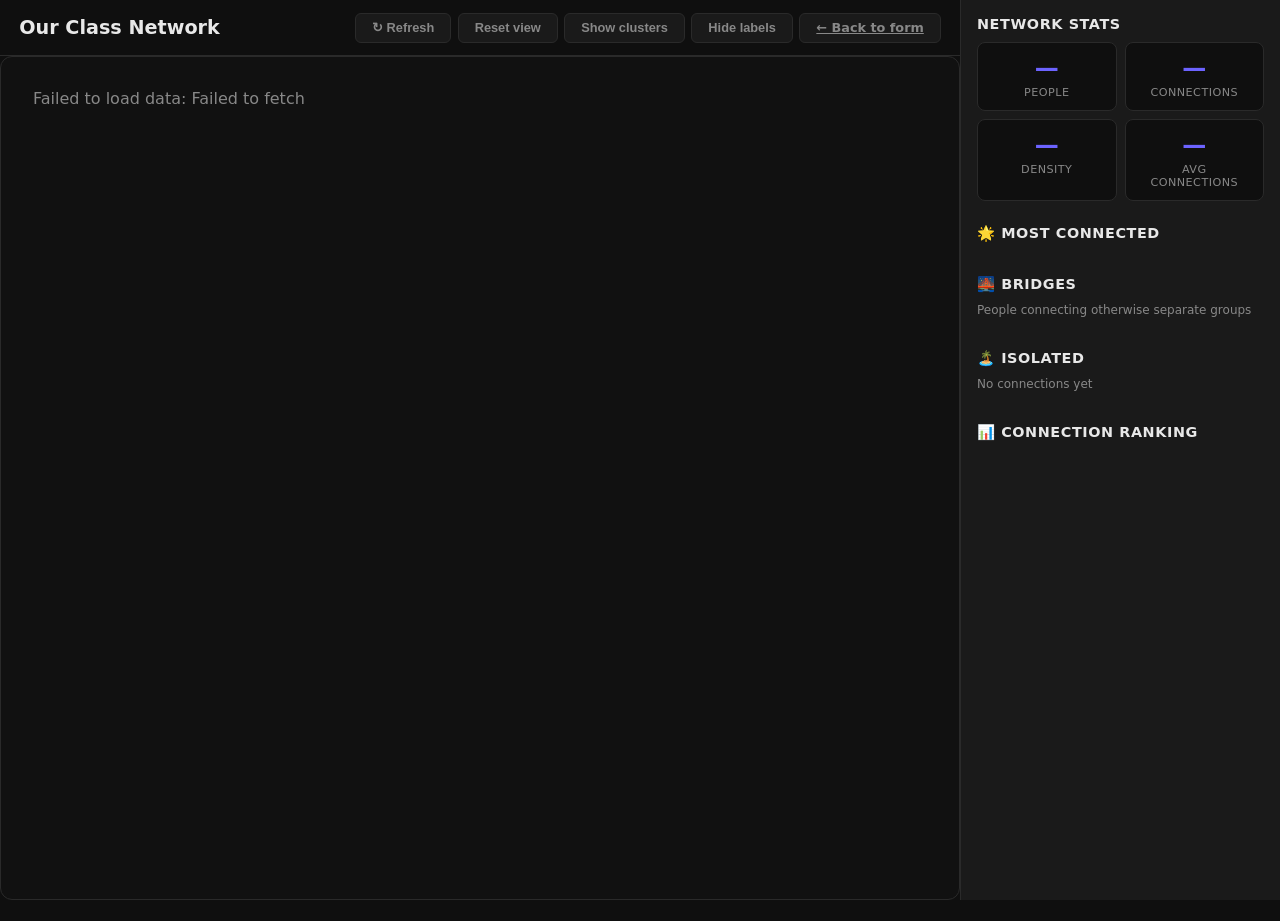
==== graph/index.html @ 206e1ed1 "Class social network interactive demo" ====
<!DOCTYPE html>
<html lang="en">
<head>
  <meta charset="UTF-8">
  <meta name="viewport" content="width=device-width, initial-scale=1.0">
  <title>Class Social Network — Graph</title>
  <link rel="stylesheet" href="../style.css">
  <link rel="stylesheet" href="graph.css">
</head>
<body class="graph-page">

  <div id="graph-layout">

    <!-- MAIN GRAPH AREA -->
    <div id="graph-main">
      <div class="graph-topbar">
        <h1>Our Class Network</h1>
        <div class="graph-controls">
          <button id="btn-refresh" class="btn small">↻ Refresh</button>
          <button id="btn-reset-view" class="btn small">Reset view</button>
          <button id="btn-toggle-clusters" class="btn small">Show clusters</button>
          <button id="btn-toggle-labels" class="btn small">Hide labels</button>
          <a href="../" class="btn small">← Back to form</a>
        </div>
      </div>
      <div id="graph-container"></div>
    </div>

    <!-- INSIGHTS SIDEBAR -->
    <aside id="sidebar">
      <div class="sidebar-section">
        <h2>Network Stats</h2>
        <div id="stats-grid" class="stats-grid">
          <div class="stat-card">
            <div class="stat-number" id="stat-nodes">—</div>
            <div class="stat-label">People</div>
          </div>
          <div class="stat-card">
            <div class="stat-number" id="stat-edges">—</div>
            <div class="stat-label">Connections</div>
          </div>
          <div class="stat-card">
            <div class="stat-number" id="stat-density">—</div>
            <div class="stat-label">Density</div>
          </div>
          <div class="stat-card">
            <div class="stat-number" id="stat-avg">—</div>
            <div class="stat-label">Avg connections</div>
          </div>
        </div>
      </div>

      <div class="sidebar-section">
        <h2>🌟 Most Connected</h2>
        <div id="insight-most-connected" class="insight-list"></div>
      </div>

      <div class="sidebar-section">
        <h2>🌉 Bridges</h2>
        <p class="insight-desc">People connecting otherwise separate groups</p>
        <div id="insight-bridges" class="insight-list"></div>
      </div>

      <div class="sidebar-section">
        <h2>🏝️ Isolated</h2>
        <p class="insight-desc">No connections yet</p>
        <div id="insight-isolated" class="insight-list"></div>
      </div>

      <div class="sidebar-section" id="cluster-section" style="display:none">
        <h2>🎨 Clusters</h2>
        <p class="insight-desc">Groups of closely connected people</p>
        <div id="insight-clusters" class="insight-list"></div>
      </div>

      <div class="sidebar-section">
        <h2>📊 Connection Ranking</h2>
        <div id="insight-ranking" class="insight-list"></div>
      </div>
    </aside>

  </div>

  <div class="tooltip" id="tooltip"></div>

  <script src="https://d3js.org/d3.v7.min.js"></script>
  <script src="graph.js"></script>
</body>
</html>
---- style.css ----
/* ===== RESET & BASE ===== */
*, *::before, *::after {
  box-sizing: border-box;
  margin: 0;
  padding: 0;
}

:root {
  --bg: #0f0f0f;
  --card-bg: #1a1a1a;
  --card-border: #2a2a2a;
  --text: #e8e8e8;
  --text-muted: #888;
  --accent: #6c63ff;
  --accent-hover: #7f78ff;
  --accent-glow: rgba(108, 99, 255, 0.25);
  --success: #4caf50;
  --danger: #ef5350;
  --radius: 12px;
  --font: 'Segoe UI', system-ui, -apple-system, sans-serif;
}

html, body {
  height: 100%;
  font-family: var(--font);
  background: var(--bg);
  color: var(--text);
  overflow: hidden;
}

/* ===== LAYOUT ===== */
#app {
  width: 100%;
  height: 100%;
  position: relative;
}

.step {
  position: absolute;
  inset: 0;
  display: flex;
  align-items: center;
  justify-content: center;
  opacity: 0;
  pointer-events: none;
  transition: opacity 0.35s ease;
}

.step.active {
  opacity: 1;
  pointer-events: auto;
}

/* ===== CARD ===== */
.card {
  background: var(--card-bg);
  border: 1px solid var(--card-border);
  border-radius: var(--radius);
  padding: 2.5rem 3rem;
  max-width: 720px;
  width: 90%;
  max-height: 85vh;
  overflow-y: auto;
}

.card.center {
  text-align: center;
}

.card h1 {
  font-size: 1.8rem;
  font-weight: 700;
  margin-bottom: 0.4rem;
}

.card h2 {
  font-size: 1.4rem;
  font-weight: 600;
  margin-bottom: 0.5rem;
}

.card p {
  color: var(--text-muted);
  margin-bottom: 1.5rem;
  line-height: 1.5;
}

.step-indicator {
  font-size: 0.8rem;
  color: var(--accent);
  text-transform: uppercase;
  letter-spacing: 0.08em;
  margin-bottom: 1rem;
  font-weight: 600;
}

/* ===== NAME GRID ===== */
.name-grid {
  display: grid;
  grid-template-columns: repeat(auto-fill, minmax(150px, 1fr));
  gap: 0.6rem;
  margin-bottom: 1.5rem;
}

.name-chip {
  padding: 0.6rem 1rem;
  border-radius: 8px;
  border: 1px solid var(--card-border);
  background: transparent;
  color: var(--text);
  font-size: 0.9rem;
  cursor: pointer;
  transition: all 0.15s ease;
  text-align: center;
  user-select: none;
}

.name-chip:hover {
  border-color: var(--accent);
  background: var(--accent-glow);
}

.name-chip.selected {
  border-color: var(--accent);
  background: var(--accent);
  color: #fff;
  font-weight: 600;
}

.name-chip.submitted {
  border-color: var(--success);
  opacity: 0.5;
  position: relative;
}

.name-chip.submitted::after {
  content: '✓';
  position: absolute;
  top: 2px;
  right: 6px;
  font-size: 0.7rem;
  color: var(--success);
}

/* ===== STATUS ===== */
.status {
  font-size: 0.85rem;
  color: var(--text-muted);
  margin-bottom: 1rem;
  min-height: 1.2em;
}

/* ===== BUTTONS ===== */
.btn {
  padding: 0.7rem 1.8rem;
  border-radius: 8px;
  border: none;
  font-size: 0.95rem;
  font-weight: 600;
  cursor: pointer;
  transition: all 0.15s ease;
}

.btn:disabled {
  opacity: 0.35;
  cursor: not-allowed;
}

.btn.primary {
  background: var(--accent);
  color: #fff;
}

.btn.primary:hover:not(:disabled) {
  background: var(--accent-hover);
  box-shadow: 0 0 20px var(--accent-glow);
}

.btn.secondary {
  background: transparent;
  color: var(--text-muted);
  border: 1px solid var(--card-border);
}

.btn.secondary:hover {
  border-color: var(--text-muted);
  color: var(--text);
}

.btn.small {
  padding: 0.4rem 1rem;
  font-size: 0.8rem;
  background: var(--card-bg);
  color: var(--text-muted);
  border: 1px solid var(--card-border);
  border-radius: 6px;
}

.btn.small:hover {
  border-color: var(--accent);
  color: var(--text);
}

.btn-row {
  display: flex;
  gap: 1rem;
  justify-content: space-between;
}

/* ===== SPINNER ===== */
.spinner {
  width: 40px;
  height: 40px;
  border: 3px solid var(--card-border);
  border-top-color: var(--accent);
  border-radius: 50%;
  animation: spin 0.8s linear infinite;
  margin: 0 auto 1.5rem;
}

@keyframes spin {
  to { transform: rotate(360deg); }
}

/* ===== GRAPH ===== */
#step-graph {
  flex-direction: column;
  padding: 1rem;
}

#step-graph.active {
  display: flex;
}

.graph-header {
  text-align: center;
  padding: 0.8rem 0;
  flex-shrink: 0;
}

.graph-header h1 {
  font-size: 1.5rem;
  margin-bottom: 0.2rem;
}

.graph-header p {
  color: var(--text-muted);
  font-size: 0.85rem;
  margin-bottom: 0.8rem;
}

.graph-controls {
  display: flex;
  gap: 0.5rem;
  justify-content: center;
}

#graph-container {
  flex: 1;
  width: 100%;
  min-height: 0;
  border-radius: var(--radius);
  border: 1px solid var(--card-border);
  background: #111;
  overflow: hidden;
}

#graph-container svg {
  width: 100%;
  height: 100%;
}

.stats-bar {
  display: flex;
  gap: 2rem;
  justify-content: center;
  padding: 0.8rem 0;
  font-size: 0.85rem;
  color: var(--text-muted);
  flex-shrink: 0;
}

.stats-bar .stat-value {
  color: var(--accent);
  font-weight: 700;
}

/* ===== D3 GRAPH ELEMENTS ===== */
.node circle {
  stroke: var(--card-border);
  stroke-width: 1.5px;
  cursor: pointer;
  transition: stroke 0.15s;
}

.node circle:hover {
  stroke: var(--accent);
  stroke-width: 2.5px;
}

.node text {
  fill: var(--text);
  font-size: 11px;
  pointer-events: none;
  text-anchor: middle;
  dominant-baseline: central;
  font-weight: 500;
}

.link {
  stroke: #333;
  stroke-opacity: 0.6;
  transition: stroke 0.15s, stroke-opacity 0.15s;
}

.node.highlighted circle {
  stroke: var(--accent);
  stroke-width: 3px;
}

.node.dimmed circle {
  opacity: 0.15;
}

.node.dimmed text {
  opacity: 0.15;
}

.link.highlighted {
  stroke: var(--accent);
  stroke-opacity: 1;
}

.link.dimmed {
  stroke-opacity: 0.05;
}

/* ===== TOOLTIP ===== */
.tooltip {
  position: absolute;
  background: var(--card-bg);
  border: 1px solid var(--card-border);
  border-radius: 8px;
  padding: 0.6rem 1rem;
  font-size: 0.8rem;
  pointer-events: none;
  opacity: 0;
  transition: opacity 0.15s;
  z-index: 100;
  max-width: 250px;
}

.tooltip.visible {
  opacity: 1;
}

.tooltip .name {
  font-weight: 700;
  color: var(--accent);
  margin-bottom: 0.2rem;
}

.tooltip .connections {
  color: var(--text-muted);
}

/* ===== RESPONSIVE ===== */
@media (max-width: 600px) {
  .card {
    padding: 1.5rem;
  }

  .name-grid {
    grid-template-columns: repeat(auto-fill, minmax(120px, 1fr));
  }

  .card h1 {
    font-size: 1.4rem;
  }
}

/* ===== SCROLLBAR ===== */
.card::-webkit-scrollbar {
  width: 6px;
}

.card::-webkit-scrollbar-track {
  background: transparent;
}

.card::-webkit-scrollbar-thumb {
  background: var(--card-border);
  border-radius: 3px;
}
---- graph/graph.css ----
/* ===== GRAPH PAGE LAYOUT ===== */
body.graph-page {
  overflow: hidden;
}

#graph-layout {
  display: flex;
  width: 100%;
  height: 100vh;
}

/* ===== MAIN GRAPH ===== */
#graph-main {
  flex: 1;
  display: flex;
  flex-direction: column;
  min-width: 0;
}

.graph-topbar {
  display: flex;
  align-items: center;
  justify-content: space-between;
  padding: 0.8rem 1.2rem;
  border-bottom: 1px solid var(--card-border);
  flex-shrink: 0;
}

.graph-topbar h1 {
  font-size: 1.2rem;
  font-weight: 700;
}

.graph-controls {
  display: flex;
  gap: 0.4rem;
  flex-wrap: wrap;
}

#graph-container {
  flex: 1;
  min-height: 0;
  background: #111;
  overflow: hidden;
}

#graph-container svg {
  width: 100%;
  height: 100%;
}

/* ===== SIDEBAR ===== */
#sidebar {
  width: 320px;
  flex-shrink: 0;
  border-left: 1px solid var(--card-border);
  background: var(--card-bg);
  overflow-y: auto;
  padding: 1rem;
}

.sidebar-section {
  margin-bottom: 1.5rem;
}

.sidebar-section h2 {
  font-size: 0.9rem;
  font-weight: 700;
  color: var(--text);
  margin-bottom: 0.6rem;
  text-transform: uppercase;
  letter-spacing: 0.04em;
}

.sidebar-section .insight-desc {
  font-size: 0.75rem;
  color: var(--text-muted);
  margin-bottom: 0.5rem;
  line-height: 1.3;
}

/* ===== STATS GRID ===== */
.stats-grid {
  display: grid;
  grid-template-columns: 1fr 1fr;
  gap: 0.5rem;
}

.stat-card {
  background: var(--bg);
  border: 1px solid var(--card-border);
  border-radius: 8px;
  padding: 0.7rem;
  text-align: center;
}

.stat-number {
  font-size: 1.5rem;
  font-weight: 800;
  color: var(--accent);
  line-height: 1.2;
}

.stat-label {
  font-size: 0.7rem;
  color: var(--text-muted);
  text-transform: uppercase;
  letter-spacing: 0.04em;
  margin-top: 0.2rem;
}

/* ===== INSIGHT LISTS ===== */
.insight-list {
  display: flex;
  flex-direction: column;
  gap: 0.3rem;
}

.insight-item {
  display: flex;
  align-items: center;
  justify-content: space-between;
  padding: 0.4rem 0.6rem;
  border-radius: 6px;
  background: var(--bg);
  border: 1px solid var(--card-border);
  font-size: 0.82rem;
  cursor: pointer;
  transition: all 0.12s ease;
}

.insight-item:hover {
  border-color: var(--accent);
  background: var(--accent-glow);
}

.insight-item .name {
  font-weight: 600;
  color: var(--text);
}

.insight-item .badge {
  font-size: 0.72rem;
  font-weight: 700;
  color: var(--accent);
  background: var(--accent-glow);
  padding: 0.15rem 0.5rem;
  border-radius: 10px;
}

.insight-item.isolated .name {
  color: var(--text-muted);
}

/* Cluster color dots */
.cluster-dot {
  width: 10px;
  height: 10px;
  border-radius: 50%;
  display: inline-block;
  margin-right: 0.4rem;
  flex-shrink: 0;
}

.cluster-item {
  display: flex;
  align-items: center;
  padding: 0.4rem 0.6rem;
  border-radius: 6px;
  background: var(--bg);
  border: 1px solid var(--card-border);
  font-size: 0.82rem;
  cursor: pointer;
  transition: all 0.12s ease;
}

.cluster-item:hover {
  border-color: var(--accent);
}

.cluster-item .members {
  color: var(--text-muted);
  font-size: 0.75rem;
  margin-left: auto;
}

/* ===== ACTIVE TOGGLE BUTTON ===== */
.btn.small.active {
  background: var(--accent);
  color: #fff;
  border-color: var(--accent);
}

/* ===== RESPONSIVE ===== */
@media (max-width: 900px) {
  #graph-layout {
    flex-direction: column;
  }

  #sidebar {
    width: 100%;
    max-height: 40vh;
    border-left: none;
    border-top: 1px solid var(--card-border);
  }
}

/* ===== SCROLLBAR ===== */
#sidebar::-webkit-scrollbar {
  width: 5px;
}

#sidebar::-webkit-scrollbar-track {
  background: transparent;
}

#sidebar::-webkit-scrollbar-thumb {
  background: var(--card-border);
  border-radius: 3px;
}
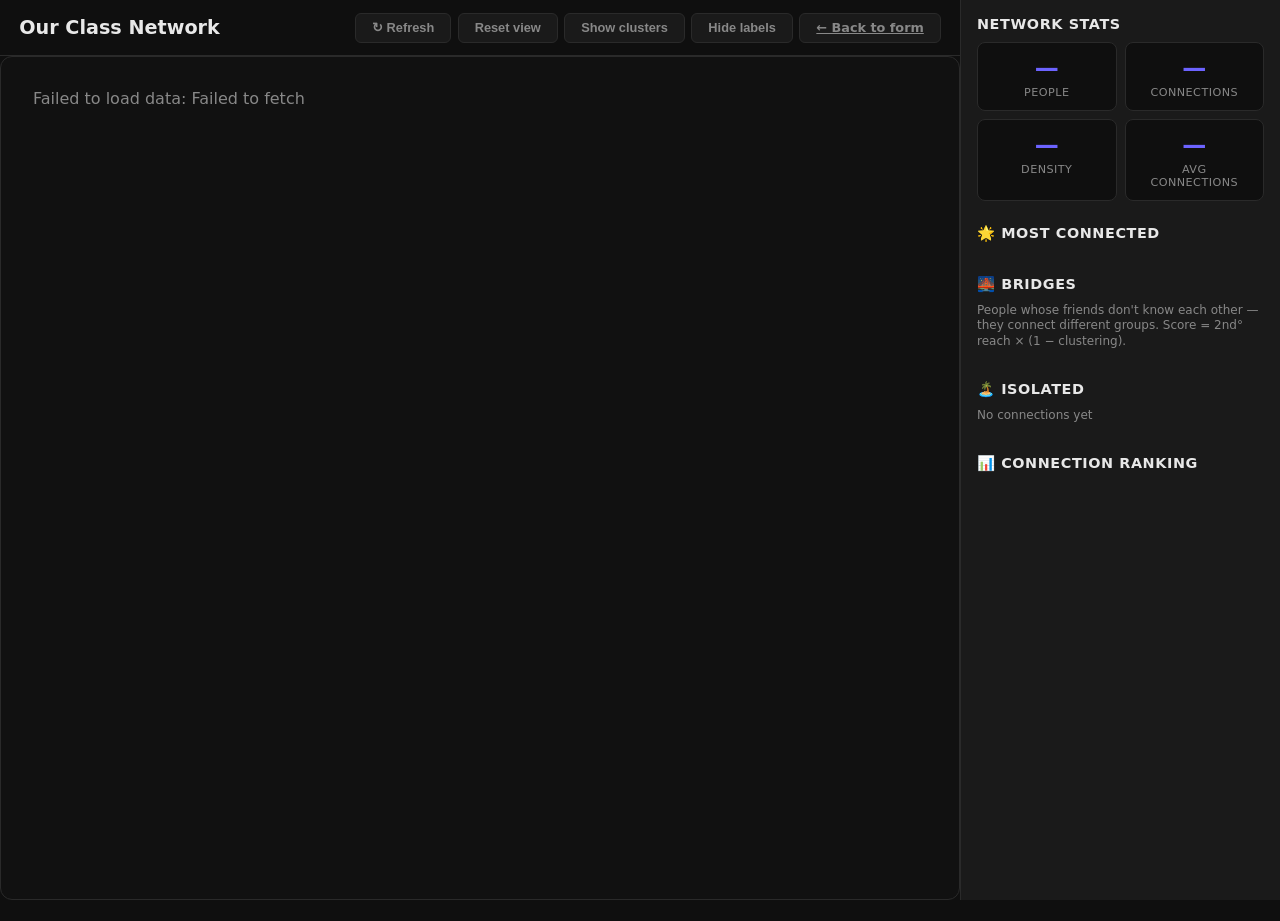
==== commit 08427206: "Bridge detection: 2nd-degree ratio + clustering coefficient" ====
--- a/graph/index.html
+++ b/graph/index.html
@@ -57,7 +57,7 @@
 
       <div class="sidebar-section">
         <h2>🌉 Bridges</h2>
-        <p class="insight-desc">People connecting otherwise separate groups</p>
+        <p class="insight-desc">People whose friends don't know each other — they connect different groups. Score = 2nd° reach × (1 − clustering).</p>
         <div id="insight-bridges" class="insight-list"></div>
       </div>
 
